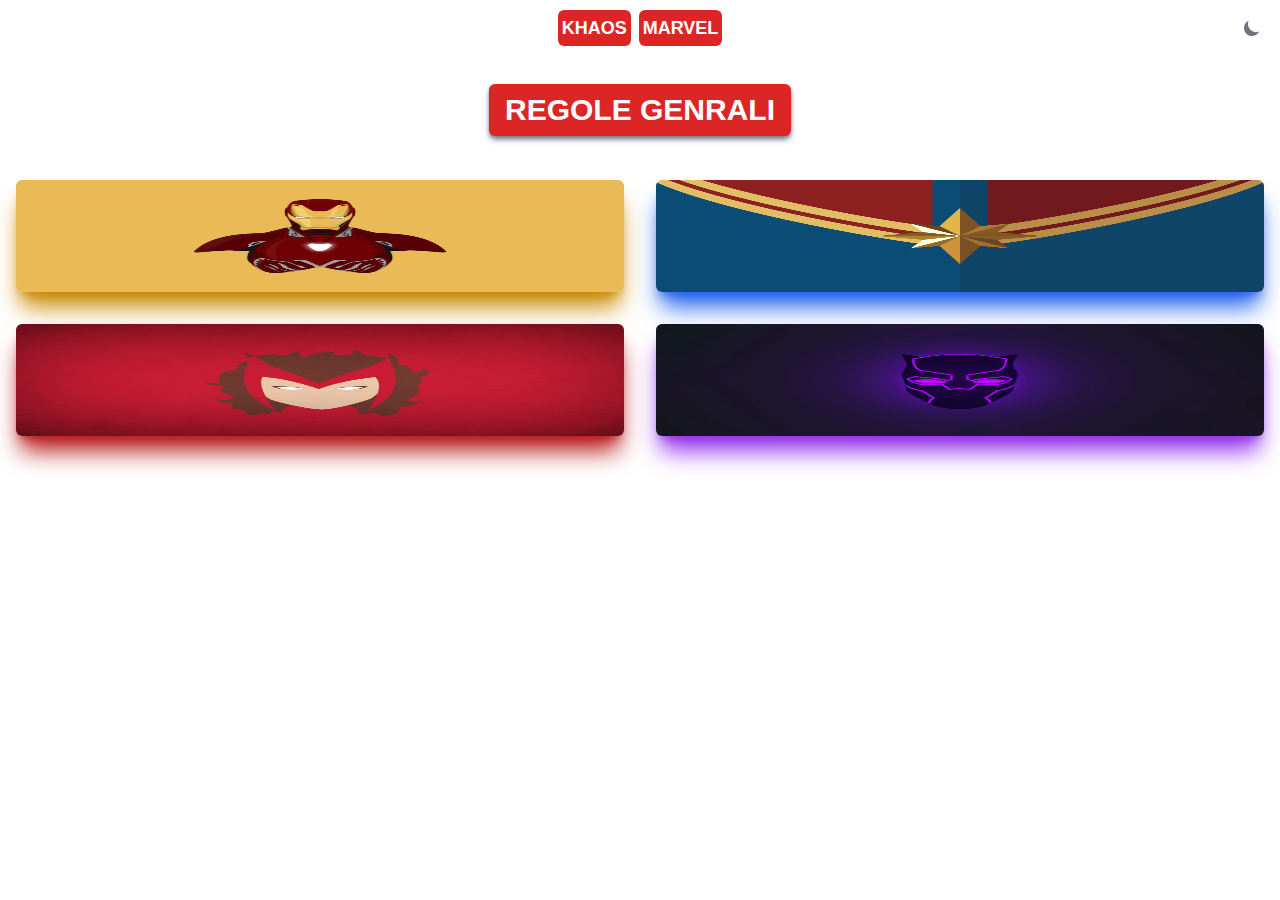
==== index.html @ 6c74f5af "grafica home" ====
<!DOCTYPE html>
<html lang="en" class="dark">
  <head>
    <meta charset="UTF-8" />
    <meta http-equiv="X-UA-Compatible" content="IE=edge" />
    <meta name="viewport" content="width=device-width, initial-scale=1.0" />
    <link rel="stylesheet" href="css/style.css" />
    <title>KHAOS</title>
    <link rel="icon" type="image/x-icon" href="/images/icon.png">
    <script>
      // https://www.freecodecamp.org/news/how-to-build-a-dark-mode-switcher-with-tailwind-css-and-flowbite
      if (
        localStorage.getItem('color-theme') === 'dark' ||
        (!('color-theme' in localStorage) &&
          window.matchMedia('(prefers-color-scheme: dark)').matches)
      ) {
        document.documentElement.classList.add('dark');
      } else {
        document.documentElement.classList.remove('dark');
      }
    </script>
    <script src="js/script.js" defer></script>
  </head>
  <body class="dark:bg-black">
    <header class="container mx-auto relative">
      <section id="header" class="flex w-full justify-center flex-wrap p-2.5">
        <div class="flex w-full justify-center align-baseline dark:bg-black gap-2">
          <h1 class="text-lg font-bold text-center p-1 rounded-md text-white dark:text-black bg-red-600">KHAOS</h1>
          <h1 class="text-lg font-bold text-center p-1 rounded-md text-white dark:text-black bg-red-600">MARVEL</h1>   
        </div>
        <button id="theme-toggle" class="absolute top-2 right-2 text-gray-500 dark:text-gray-400 hover:bg-gray-100 dark:hover:bg-gray-700 focus:outlink-none focus:ring-4 focus:ring-gray-700 dark:focus:ring-gray-200 rounded-lg p-2.5">
            <!-- Dark SVG Icon -->
            <svg
            id="theme-toggle-dark-icon"
            class="w-5 h-5 hidden"
            fill="currentColor"
            viewBox="0 0 20 20"
            xmlns="http://www.w3.org/2000/svg"
            >
            <path
            d="M17.293 13.293A8 8 0 016.707 2.707a8.001 8.001 0 1010.586 10.586z"
            ></path>
          </svg>
          
          <!-- Light SVG Icon -->
          <svg
          id="theme-toggle-light-icon"
          class="w-5 h-5 hidden"
          fill="currentColor"
          viewBox="0 0 20 20"
          xmlns="http://www.w3.org/2000/svg"
          >
          <path
            d="M10 2a1 1 0 011 1v1a1 1 0 11-2 0V3a1 1 0 011-1zm4 8a4 4 0 11-8 0 4 4 0 018 0zm-.464 4.95l.707.707a1 1 0 001.414-1.414l-.707-.707a1 1 0 00-1.414 1.414zm2.12-10.607a1 1 0 010 1.414l-.706.707a1 1 0 11-1.414-1.414l.707-.707a1 1 0 011.414 0zM17 11a1 1 0 100-2h-1a1 1 0 100 2h1zm-7 4a1 1 0 011 1v1a1 1 0 11-2 0v-1a1 1 0 011-1zM5.05 6.464A1 1 0 106.465 5.05l-.708-.707a1 1 0 00-1.414 1.414l.707.707zm1.414 8.486l-.707.707a1 1 0 01-1.414-1.414l.707-.707a1 1 0 011.414 1.414zM4 11a1 1 0 100-2H3a1 1 0 000 2h1z"
            fill-rule="evenodd"
            clip-rule="evenodd"
            ></path>
          </svg>
        </button>
      </div>
    </section>
  </header>
    <!-- Creation Section -->
    <section id="buttons">
      <div class="flex flex-row justify-center p-3 m-4 align-center flex-nowrap dark:bg-black rounded-md">
        <a href="" class="text-center p-2 px-4 font-bold text-3xl  uppercase rounded-md duration-200 hover:scale-110 bg-red-600 text-white shadow-md shadow-gray-500 dark:shadow-white">
          Regole genrali
        </a>
      </div>

      <!-- Icons Container -->
      <div class="mx-auto flex flex-row justify-center align-center flex-nowrap">
        <a 
          href="caracter/iron-man.html" 
          class="w-1/2 m-4 bg-white  dark:bg-black"
        >
          <img  src="images/icon-iron-man.jpg" alt="" class="h-28 w-full shadow-xl shadow-yellow-600 rounded-md duration-200 hover:scale-110">
        </a>
        <a
        href="/caracter/capitan-marvel.html" 
        class="w-1/2 m-4 bg-white dark:bg-black"
        >
          <img src="images/icon-capitan-marvel.jpg" alt="" class="h-28 w-full shadow-xl shadow-blue-600 rounded-md  transition-all duration-200 hover:scale-110">
        </a>
      </div>
      <div class="mx-auto flex flex-row justify-center align-center flex-nowrap">
        <a
        href="/caracter/wanda.html" 
        class="w-1/2 m-4 bg-white dark:bg-black"
        >
          <img src="images/icon-wanda.jpg" alt="" class="h-28 w-full shadow-xl shadow-red-700 rounded-md  transition-all duration-200 hover:scale-110">
      </a>
      <a
        href="/caracter/black-panter.html" 
        class="w-1/2 m-4 bg-white dark:bg-black"
      >
        <img src="images/icon-black-panter.jpg" alt="" class="h-28 w-full shadow-xl shadow-purple-600 rounded-md transition-all duration-200 hover:scale-110">
      </a>
      </div>
    </section>
  </body>
</html>
---- css/style.css ----
/*
! tailwindcss v3.0.24 | MIT License | https://tailwindcss.com
*/

/*
1. Prevent padding and border from affecting element width. (https://github.com/mozdevs/cssremedy/issues/4)
2. Allow adding a border to an element by just adding a border-width. (https://github.com/tailwindcss/tailwindcss/pull/116)
*/

*,
::before,
::after {
  box-sizing: border-box;
  /* 1 */
  border-width: 0;
  /* 2 */
  border-style: solid;
  /* 2 */
  border-color: #e5e7eb;
  /* 2 */
}

::before,
::after {
  --tw-content: '';
}

/*
1. Use a consistent sensible line-height in all browsers.
2. Prevent adjustments of font size after orientation changes in iOS.
3. Use a more readable tab size.
4. Use the user's configured `sans` font-family by default.
*/

html {
  line-height: 1.5;
  /* 1 */
  -webkit-text-size-adjust: 100%;
  /* 2 */
  -moz-tab-size: 4;
  /* 3 */
  -o-tab-size: 4;
     tab-size: 4;
  /* 3 */
  font-family: Raleway, sans-serif;
  /* 4 */
}

/*
1. Remove the margin in all browsers.
2. Inherit line-height from `html` so users can set them as a class directly on the `html` element.
*/

body {
  margin: 0;
  /* 1 */
  line-height: inherit;
  /* 2 */
}

/*
1. Add the correct height in Firefox.
2. Correct the inheritance of border color in Firefox. (https://bugzilla.mozilla.org/show_bug.cgi?id=190655)
3. Ensure horizontal rules are visible by default.
*/

hr {
  height: 0;
  /* 1 */
  color: inherit;
  /* 2 */
  border-top-width: 1px;
  /* 3 */
}

/*
Add the correct text decoration in Chrome, Edge, and Safari.
*/

abbr:where([title]) {
  -webkit-text-decoration: underline dotted;
          text-decoration: underline dotted;
}

/*
Remove the default font size and weight for headings.
*/

h1,
h2,
h3,
h4,
h5,
h6 {
  font-size: inherit;
  font-weight: inherit;
}

/*
Reset links to optimize for opt-in styling instead of opt-out.
*/

a {
  color: inherit;
  text-decoration: inherit;
}

/*
Add the correct font weight in Edge and Safari.
*/

b,
strong {
  font-weight: bolder;
}

/*
1. Use the user's configured `mono` font family by default.
2. Correct the odd `em` font sizing in all browsers.
*/

code,
kbd,
samp,
pre {
  font-family: ui-monospace, SFMono-Regular, Menlo, Monaco, Consolas, "Liberation Mono", "Courier New", monospace;
  /* 1 */
  font-size: 1em;
  /* 2 */
}

/*
Add the correct font size in all browsers.
*/

small {
  font-size: 80%;
}

/*
Prevent `sub` and `sup` elements from affecting the line height in all browsers.
*/

sub,
sup {
  font-size: 75%;
  line-height: 0;
  position: relative;
  vertical-align: baseline;
}

sub {
  bottom: -0.25em;
}

sup {
  top: -0.5em;
}

/*
1. Remove text indentation from table contents in Chrome and Safari. (https://bugs.chromium.org/p/chromium/issues/detail?id=999088, https://bugs.webkit.org/show_bug.cgi?id=201297)
2. Correct table border color inheritance in all Chrome and Safari. (https://bugs.chromium.org/p/chromium/issues/detail?id=935729, https://bugs.webkit.org/show_bug.cgi?id=195016)
3. Remove gaps between table borders by default.
*/

table {
  text-indent: 0;
  /* 1 */
  border-color: inherit;
  /* 2 */
  border-collapse: collapse;
  /* 3 */
}

/*
1. Change the font styles in all browsers.
2. Remove the margin in Firefox and Safari.
3. Remove default padding in all browsers.
*/

button,
input,
optgroup,
select,
textarea {
  font-family: inherit;
  /* 1 */
  font-size: 100%;
  /* 1 */
  line-height: inherit;
  /* 1 */
  color: inherit;
  /* 1 */
  margin: 0;
  /* 2 */
  padding: 0;
  /* 3 */
}

/*
Remove the inheritance of text transform in Edge and Firefox.
*/

button,
select {
  text-transform: none;
}

/*
1. Correct the inability to style clickable types in iOS and Safari.
2. Remove default button styles.
*/

button,
[type='button'],
[type='reset'],
[type='submit'] {
  -webkit-appearance: button;
  /* 1 */
  background-color: transparent;
  /* 2 */
  background-image: none;
  /* 2 */
}

/*
Use the modern Firefox focus style for all focusable elements.
*/

:-moz-focusring {
  outline: auto;
}

/*
Remove the additional `:invalid` styles in Firefox. (https://github.com/mozilla/gecko-dev/blob/2f9eacd9d3d995c937b4251a5557d95d494c9be1/layout/style/res/forms.css#L728-L737)
*/

:-moz-ui-invalid {
  box-shadow: none;
}

/*
Add the correct vertical alignment in Chrome and Firefox.
*/

progress {
  vertical-align: baseline;
}

/*
Correct the cursor style of increment and decrement buttons in Safari.
*/

::-webkit-inner-spin-button,
::-webkit-outer-spin-button {
  height: auto;
}

/*
1. Correct the odd appearance in Chrome and Safari.
2. Correct the outline style in Safari.
*/

[type='search'] {
  -webkit-appearance: textfield;
  /* 1 */
  outline-offset: -2px;
  /* 2 */
}

/*
Remove the inner padding in Chrome and Safari on macOS.
*/

::-webkit-search-decoration {
  -webkit-appearance: none;
}

/*
1. Correct the inability to style clickable types in iOS and Safari.
2. Change font properties to `inherit` in Safari.
*/

::-webkit-file-upload-button {
  -webkit-appearance: button;
  /* 1 */
  font: inherit;
  /* 2 */
}

/*
Add the correct display in Chrome and Safari.
*/

summary {
  display: list-item;
}

/*
Removes the default spacing and border for appropriate elements.
*/

blockquote,
dl,
dd,
h1,
h2,
h3,
h4,
h5,
h6,
hr,
figure,
p,
pre {
  margin: 0;
}

fieldset {
  margin: 0;
  padding: 0;
}

legend {
  padding: 0;
}

ol,
ul,
menu {
  list-style: none;
  margin: 0;
  padding: 0;
}

/*
Prevent resizing textareas horizontally by default.
*/

textarea {
  resize: vertical;
}

/*
1. Reset the default placeholder opacity in Firefox. (https://github.com/tailwindlabs/tailwindcss/issues/3300)
2. Set the default placeholder color to the user's configured gray 400 color.
*/

input::-moz-placeholder, textarea::-moz-placeholder {
  opacity: 1;
  /* 1 */
  color: #9ca3af;
  /* 2 */
}

input:-ms-input-placeholder, textarea:-ms-input-placeholder {
  opacity: 1;
  /* 1 */
  color: #9ca3af;
  /* 2 */
}

input::placeholder,
textarea::placeholder {
  opacity: 1;
  /* 1 */
  color: #9ca3af;
  /* 2 */
}

/*
Set the default cursor for buttons.
*/

button,
[role="button"] {
  cursor: pointer;
}

/*
Make sure disabled buttons don't get the pointer cursor.
*/

:disabled {
  cursor: default;
}

/*
1. Make replaced elements `display: block` by default. (https://github.com/mozdevs/cssremedy/issues/14)
2. Add `vertical-align: middle` to align replaced elements more sensibly by default. (https://github.com/jensimmons/cssremedy/issues/14#issuecomment-634934210)
   This can trigger a poorly considered lint error in some tools but is included by design.
*/

img,
svg,
video,
canvas,
audio,
iframe,
embed,
object {
  display: block;
  /* 1 */
  vertical-align: middle;
  /* 2 */
}

/*
Constrain images and videos to the parent width and preserve their intrinsic aspect ratio. (https://github.com/mozdevs/cssremedy/issues/14)
*/

img,
video {
  max-width: 100%;
  height: auto;
}

/*
Ensure the default browser behavior of the `hidden` attribute.
*/

[hidden] {
  display: none;
}

*, ::before, ::after {
  --tw-translate-x: 0;
  --tw-translate-y: 0;
  --tw-rotate: 0;
  --tw-skew-x: 0;
  --tw-skew-y: 0;
  --tw-scale-x: 1;
  --tw-scale-y: 1;
  --tw-pan-x:  ;
  --tw-pan-y:  ;
  --tw-pinch-zoom:  ;
  --tw-scroll-snap-strictness: proximity;
  --tw-ordinal:  ;
  --tw-slashed-zero:  ;
  --tw-numeric-figure:  ;
  --tw-numeric-spacing:  ;
  --tw-numeric-fraction:  ;
  --tw-ring-inset:  ;
  --tw-ring-offset-width: 0px;
  --tw-ring-offset-color: #fff;
  --tw-ring-color: rgb(59 130 246 / 0.5);
  --tw-ring-offset-shadow: 0 0 #0000;
  --tw-ring-shadow: 0 0 #0000;
  --tw-shadow: 0 0 #0000;
  --tw-shadow-colored: 0 0 #0000;
  --tw-blur:  ;
  --tw-brightness:  ;
  --tw-contrast:  ;
  --tw-grayscale:  ;
  --tw-hue-rotate:  ;
  --tw-invert:  ;
  --tw-saturate:  ;
  --tw-sepia:  ;
  --tw-drop-shadow:  ;
  --tw-backdrop-blur:  ;
  --tw-backdrop-brightness:  ;
  --tw-backdrop-contrast:  ;
  --tw-backdrop-grayscale:  ;
  --tw-backdrop-hue-rotate:  ;
  --tw-backdrop-invert:  ;
  --tw-backdrop-opacity:  ;
  --tw-backdrop-saturate:  ;
  --tw-backdrop-sepia:  ;
}

.container {
  width: 100%;
}

@media (min-width: 640px) {
  .container {
    max-width: 640px;
  }
}

@media (min-width: 768px) {
  .container {
    max-width: 768px;
  }
}

@media (min-width: 1024px) {
  .container {
    max-width: 1024px;
  }
}

@media (min-width: 1280px) {
  .container {
    max-width: 1280px;
  }
}

@media (min-width: 1536px) {
  .container {
    max-width: 1536px;
  }
}

.absolute {
  position: absolute;
}

.relative {
  position: relative;
}

.top-2 {
  top: 0.5rem;
}

.right-2 {
  right: 0.5rem;
}

.m-4 {
  margin: 1rem;
}

.mx-auto {
  margin-left: auto;
  margin-right: auto;
}

.flex {
  display: flex;
}

.hidden {
  display: none;
}

.h-5 {
  height: 1.25rem;
}

.h-28 {
  height: 7rem;
}

.w-full {
  width: 100%;
}

.w-5 {
  width: 1.25rem;
}

.w-1\/2 {
  width: 50%;
}

.flex-row {
  flex-direction: row;
}

.flex-wrap {
  flex-wrap: wrap;
}

.flex-nowrap {
  flex-wrap: nowrap;
}

.justify-center {
  justify-content: center;
}

.gap-2 {
  gap: 0.5rem;
}

.rounded-lg {
  border-radius: 0.5rem;
}

.rounded-full {
  border-radius: 9999px;
}

.rounded-xl {
  border-radius: 0.75rem;
}

.rounded-md {
  border-radius: 0.375rem;
}

.border-2 {
  border-width: 2px;
}

.border {
  border-width: 1px;
}

.border-0 {
  border-width: 0px;
}

.border-red-600 {
  --tw-border-opacity: 1;
  border-color: rgb(220 38 38 / var(--tw-border-opacity));
}

.bg-black {
  --tw-bg-opacity: 1;
  background-color: rgb(0 0 0 / var(--tw-bg-opacity));
}

.bg-white {
  --tw-bg-opacity: 1;
  background-color: rgb(255 255 255 / var(--tw-bg-opacity));
}

.bg-red-600 {
  --tw-bg-opacity: 1;
  background-color: rgb(220 38 38 / var(--tw-bg-opacity));
}

.bg-red-500 {
  --tw-bg-opacity: 1;
  background-color: rgb(239 68 68 / var(--tw-bg-opacity));
}

.bg-gradient-to-r {
  background-image: linear-gradient(to right, var(--tw-gradient-stops));
}

.bg-gradient-to-t {
  background-image: linear-gradient(to top, var(--tw-gradient-stops));
}

.bg-gradient-to-b {
  background-image: linear-gradient(to bottom, var(--tw-gradient-stops));
}

.from-cyan-500 {
  --tw-gradient-from: #06b6d4;
  --tw-gradient-stops: var(--tw-gradient-from), var(--tw-gradient-to, rgb(6 182 212 / 0));
}

.from-red-500 {
  --tw-gradient-from: #ef4444;
  --tw-gradient-stops: var(--tw-gradient-from), var(--tw-gradient-to, rgb(239 68 68 / 0));
}

.to-blue-500 {
  --tw-gradient-to: #3b82f6;
}

.to-yellow-500 {
  --tw-gradient-to: #eab308;
}

.to-yellow-700 {
  --tw-gradient-to: #a16207;
}

.to-yellow-600 {
  --tw-gradient-to: #ca8a04;
}

.p-2\.5 {
  padding: 0.625rem;
}

.p-2 {
  padding: 0.5rem;
}

.p-1 {
  padding: 0.25rem;
}

.p-3 {
  padding: 0.75rem;
}

.px-4 {
  padding-left: 1rem;
  padding-right: 1rem;
}

.text-center {
  text-align: center;
}

.align-baseline {
  vertical-align: baseline;
}

.text-lg {
  font-size: 1.125rem;
  line-height: 1.75rem;
}

.text-3xl {
  font-size: 1.875rem;
  line-height: 2.25rem;
}

.font-bold {
  font-weight: 700;
}

.uppercase {
  text-transform: uppercase;
}

.text-gray-500 {
  --tw-text-opacity: 1;
  color: rgb(107 114 128 / var(--tw-text-opacity));
}

.text-black {
  --tw-text-opacity: 1;
  color: rgb(0 0 0 / var(--tw-text-opacity));
}

.text-white {
  --tw-text-opacity: 1;
  color: rgb(255 255 255 / var(--tw-text-opacity));
}

.shadow-xl {
  --tw-shadow: 0 20px 25px -5px rgb(0 0 0 / 0.1), 0 8px 10px -6px rgb(0 0 0 / 0.1);
  --tw-shadow-colored: 0 20px 25px -5px var(--tw-shadow-color), 0 8px 10px -6px var(--tw-shadow-color);
  box-shadow: var(--tw-ring-offset-shadow, 0 0 #0000), var(--tw-ring-shadow, 0 0 #0000), var(--tw-shadow);
}

.shadow-md {
  --tw-shadow: 0 4px 6px -1px rgb(0 0 0 / 0.1), 0 2px 4px -2px rgb(0 0 0 / 0.1);
  --tw-shadow-colored: 0 4px 6px -1px var(--tw-shadow-color), 0 2px 4px -2px var(--tw-shadow-color);
  box-shadow: var(--tw-ring-offset-shadow, 0 0 #0000), var(--tw-ring-shadow, 0 0 #0000), var(--tw-shadow);
}

.shadow-red-500 {
  --tw-shadow-color: #ef4444;
  --tw-shadow: var(--tw-shadow-colored);
}

.shadow-red-600 {
  --tw-shadow-color: #dc2626;
  --tw-shadow: var(--tw-shadow-colored);
}

.shadow-black {
  --tw-shadow-color: #000;
  --tw-shadow: var(--tw-shadow-colored);
}

.shadow-blue-600 {
  --tw-shadow-color: #2563eb;
  --tw-shadow: var(--tw-shadow-colored);
}

.shadow-red-800 {
  --tw-shadow-color: #991b1b;
  --tw-shadow: var(--tw-shadow-colored);
}

.shadow-red-900 {
  --tw-shadow-color: #7f1d1d;
  --tw-shadow: var(--tw-shadow-colored);
}

.shadow-purple-600 {
  --tw-shadow-color: #9333ea;
  --tw-shadow: var(--tw-shadow-colored);
}

.shadow-red-700 {
  --tw-shadow-color: #b91c1c;
  --tw-shadow: var(--tw-shadow-colored);
}

.shadow-yellow-600 {
  --tw-shadow-color: #ca8a04;
  --tw-shadow: var(--tw-shadow-colored);
}

.shadow-gray-700 {
  --tw-shadow-color: #374151;
  --tw-shadow: var(--tw-shadow-colored);
}

.shadow-gray-200 {
  --tw-shadow-color: #e5e7eb;
  --tw-shadow: var(--tw-shadow-colored);
}

.shadow-gray-500 {
  --tw-shadow-color: #6b7280;
  --tw-shadow: var(--tw-shadow-colored);
}

.shadow-gray-400 {
  --tw-shadow-color: #9ca3af;
  --tw-shadow: var(--tw-shadow-colored);
}

.transition-all {
  transition-property: all;
  transition-timing-function: cubic-bezier(0.4, 0, 0.2, 1);
  transition-duration: 150ms;
}

.duration-200 {
  transition-duration: 200ms;
}

.hover\:scale-110:hover {
  --tw-scale-x: 1.1;
  --tw-scale-y: 1.1;
  transform: translate(var(--tw-translate-x), var(--tw-translate-y)) rotate(var(--tw-rotate)) skewX(var(--tw-skew-x)) skewY(var(--tw-skew-y)) scaleX(var(--tw-scale-x)) scaleY(var(--tw-scale-y));
}

.hover\:bg-gray-100:hover {
  --tw-bg-opacity: 1;
  background-color: rgb(243 244 246 / var(--tw-bg-opacity));
}

.focus\:ring-4:focus {
  --tw-ring-offset-shadow: var(--tw-ring-inset) 0 0 0 var(--tw-ring-offset-width) var(--tw-ring-offset-color);
  --tw-ring-shadow: var(--tw-ring-inset) 0 0 0 calc(4px + var(--tw-ring-offset-width)) var(--tw-ring-color);
  box-shadow: var(--tw-ring-offset-shadow), var(--tw-ring-shadow), var(--tw-shadow, 0 0 #0000);
}

.focus\:ring-gray-700:focus {
  --tw-ring-opacity: 1;
  --tw-ring-color: rgb(55 65 81 / var(--tw-ring-opacity));
}

.dark .dark\:rounded-full {
  border-radius: 9999px;
}

.dark .dark\:border {
  border-width: 1px;
}

.dark .dark\:border-2 {
  border-width: 2px;
}

.dark .dark\:border-white {
  --tw-border-opacity: 1;
  border-color: rgb(255 255 255 / var(--tw-border-opacity));
}

.dark .dark\:border-red-600 {
  --tw-border-opacity: 1;
  border-color: rgb(220 38 38 / var(--tw-border-opacity));
}

.dark .dark\:bg-black {
  --tw-bg-opacity: 1;
  background-color: rgb(0 0 0 / var(--tw-bg-opacity));
}

.dark .dark\:bg-red-600 {
  --tw-bg-opacity: 1;
  background-color: rgb(220 38 38 / var(--tw-bg-opacity));
}

.dark .dark\:bg-white {
  --tw-bg-opacity: 1;
  background-color: rgb(255 255 255 / var(--tw-bg-opacity));
}

.dark .dark\:text-white {
  --tw-text-opacity: 1;
  color: rgb(255 255 255 / var(--tw-text-opacity));
}

.dark .dark\:text-gray-400 {
  --tw-text-opacity: 1;
  color: rgb(156 163 175 / var(--tw-text-opacity));
}

.dark .dark\:text-black {
  --tw-text-opacity: 1;
  color: rgb(0 0 0 / var(--tw-text-opacity));
}

.dark .dark\:shadow {
  --tw-shadow: 0 1px 3px 0 rgb(0 0 0 / 0.1), 0 1px 2px -1px rgb(0 0 0 / 0.1);
  --tw-shadow-colored: 0 1px 3px 0 var(--tw-shadow-color), 0 1px 2px -1px var(--tw-shadow-color);
  box-shadow: var(--tw-ring-offset-shadow, 0 0 #0000), var(--tw-ring-shadow, 0 0 #0000), var(--tw-shadow);
}

.dark .dark\:shadow-white {
  --tw-shadow-color: #fff;
  --tw-shadow: var(--tw-shadow-colored);
}

.dark .dark\:hover\:bg-gray-700:hover {
  --tw-bg-opacity: 1;
  background-color: rgb(55 65 81 / var(--tw-bg-opacity));
}

.dark .dark\:focus\:ring-gray-200:focus {
  --tw-ring-opacity: 1;
  --tw-ring-color: rgb(229 231 235 / var(--tw-ring-opacity));
}
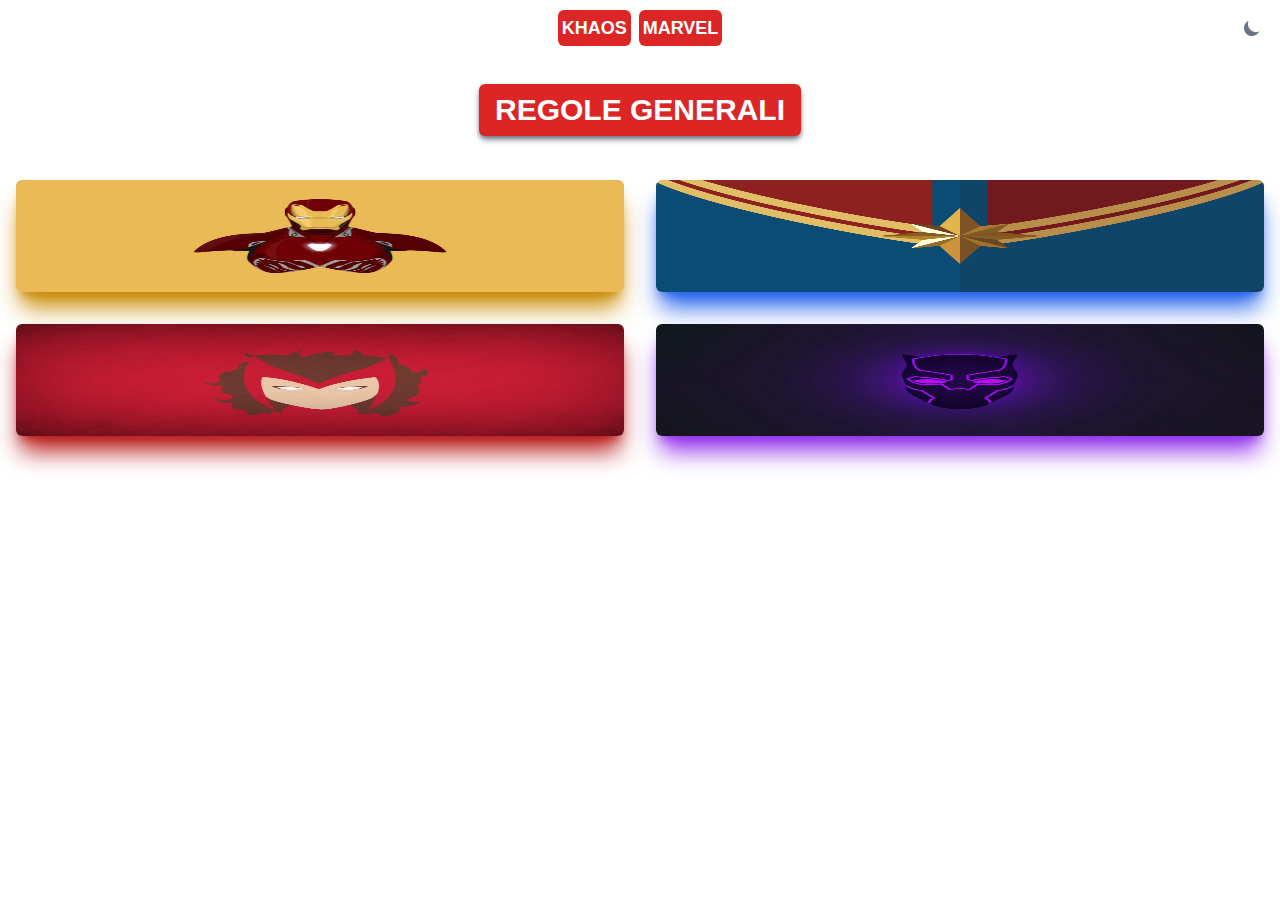
==== commit ddf71012: "correzione testo" ====
--- a/index.html
+++ b/index.html
@@ -22,6 +22,7 @@
     <script src="js/script.js" defer></script>
   </head>
   <body class="dark:bg-black">
+    
     <header class="container mx-auto relative">
       <section id="header" class="flex w-full justify-center flex-wrap p-2.5">
         <div class="flex w-full justify-center align-baseline dark:bg-black gap-2">
@@ -63,21 +64,21 @@
     <!-- Creation Section -->
     <section id="buttons">
       <div class="flex flex-row justify-center p-3 m-4 align-center flex-nowrap dark:bg-black rounded-md">
-        <a href="" class="text-center p-2 px-4 font-bold text-3xl  uppercase rounded-md duration-200 hover:scale-110 bg-red-600 text-white shadow-md shadow-gray-500 dark:shadow-white">
-          Regole genrali
+        <a href="/regole-generali.html" class="text-center p-2 px-4 font-bold text-3xl  uppercase rounded-md duration-200 hover:scale-110 bg-red-600 text-white shadow-md shadow-gray-500 dark:shadow-white">
+          Regole generali
         </a>
       </div>
 
       <!-- Icons Container -->
       <div class="mx-auto flex flex-row justify-center align-center flex-nowrap">
         <a 
-          href="caracter/iron-man.html" 
+          href="iron-man.html" 
           class="w-1/2 m-4 bg-white  dark:bg-black"
         >
           <img  src="images/icon-iron-man.jpg" alt="" class="h-28 w-full shadow-xl shadow-yellow-600 rounded-md duration-200 hover:scale-110">
         </a>
         <a
-        href="/caracter/capitan-marvel.html" 
+        href="capitan-marvel.html" 
         class="w-1/2 m-4 bg-white dark:bg-black"
         >
           <img src="images/icon-capitan-marvel.jpg" alt="" class="h-28 w-full shadow-xl shadow-blue-600 rounded-md  transition-all duration-200 hover:scale-110">
@@ -85,13 +86,13 @@
       </div>
       <div class="mx-auto flex flex-row justify-center align-center flex-nowrap">
         <a
-        href="/caracter/wanda.html" 
+        href="wanda.html" 
         class="w-1/2 m-4 bg-white dark:bg-black"
         >
           <img src="images/icon-wanda.jpg" alt="" class="h-28 w-full shadow-xl shadow-red-700 rounded-md  transition-all duration-200 hover:scale-110">
       </a>
       <a
-        href="/caracter/black-panter.html" 
+        href="black-panter.html" 
         class="w-1/2 m-4 bg-white dark:bg-black"
       >
         <img src="images/icon-black-panter.jpg" alt="" class="h-28 w-full shadow-xl shadow-purple-600 rounded-md transition-all duration-200 hover:scale-110">
--- a/css/style.css
+++ b/css/style.css
@@ -543,6 +543,10 @@
   height: 7rem;
 }
 
+.h-screen {
+  height: 100vh;
+}
+
 .w-full {
   width: 100%;
 }
@@ -555,6 +559,12 @@
   width: 50%;
 }
 
+.w-fit {
+  width: -webkit-fit-content;
+  width: -moz-fit-content;
+  width: fit-content;
+}
+
 .flex-row {
   flex-direction: row;
 }
@@ -575,42 +585,17 @@
   gap: 0.5rem;
 }
 
+.rounded-md {
+  border-radius: 0.375rem;
+}
+
 .rounded-lg {
   border-radius: 0.5rem;
 }
 
-.rounded-full {
-  border-radius: 9999px;
-}
-
-.rounded-xl {
-  border-radius: 0.75rem;
-}
-
-.rounded-md {
-  border-radius: 0.375rem;
-}
-
-.border-2 {
-  border-width: 2px;
-}
-
-.border {
-  border-width: 1px;
-}
-
-.border-0 {
-  border-width: 0px;
-}
-
-.border-red-600 {
-  --tw-border-opacity: 1;
-  border-color: rgb(220 38 38 / var(--tw-border-opacity));
-}
-
-.bg-black {
+.bg-red-600 {
   --tw-bg-opacity: 1;
-  background-color: rgb(0 0 0 / var(--tw-bg-opacity));
+  background-color: rgb(220 38 38 / var(--tw-bg-opacity));
 }
 
 .bg-white {
@@ -618,54 +603,6 @@
   background-color: rgb(255 255 255 / var(--tw-bg-opacity));
 }
 
-.bg-red-600 {
-  --tw-bg-opacity: 1;
-  background-color: rgb(220 38 38 / var(--tw-bg-opacity));
-}
-
-.bg-red-500 {
-  --tw-bg-opacity: 1;
-  background-color: rgb(239 68 68 / var(--tw-bg-opacity));
-}
-
-.bg-gradient-to-r {
-  background-image: linear-gradient(to right, var(--tw-gradient-stops));
-}
-
-.bg-gradient-to-t {
-  background-image: linear-gradient(to top, var(--tw-gradient-stops));
-}
-
-.bg-gradient-to-b {
-  background-image: linear-gradient(to bottom, var(--tw-gradient-stops));
-}
-
-.from-cyan-500 {
-  --tw-gradient-from: #06b6d4;
-  --tw-gradient-stops: var(--tw-gradient-from), var(--tw-gradient-to, rgb(6 182 212 / 0));
-}
-
-.from-red-500 {
-  --tw-gradient-from: #ef4444;
-  --tw-gradient-stops: var(--tw-gradient-from), var(--tw-gradient-to, rgb(239 68 68 / 0));
-}
-
-.to-blue-500 {
-  --tw-gradient-to: #3b82f6;
-}
-
-.to-yellow-500 {
-  --tw-gradient-to: #eab308;
-}
-
-.to-yellow-700 {
-  --tw-gradient-to: #a16207;
-}
-
-.to-yellow-600 {
-  --tw-gradient-to: #ca8a04;
-}
-
 .p-2\.5 {
   padding: 0.625rem;
 }
@@ -713,19 +650,20 @@
   text-transform: uppercase;
 }
 
+.text-white {
+  --tw-text-opacity: 1;
+  color: rgb(255 255 255 / var(--tw-text-opacity));
+}
+
 .text-gray-500 {
   --tw-text-opacity: 1;
   color: rgb(107 114 128 / var(--tw-text-opacity));
 }
 
-.text-black {
-  --tw-text-opacity: 1;
-  color: rgb(0 0 0 / var(--tw-text-opacity));
-}
-
-.text-white {
-  --tw-text-opacity: 1;
-  color: rgb(255 255 255 / var(--tw-text-opacity));
+.shadow-md {
+  --tw-shadow: 0 4px 6px -1px rgb(0 0 0 / 0.1), 0 2px 4px -2px rgb(0 0 0 / 0.1);
+  --tw-shadow-colored: 0 4px 6px -1px var(--tw-shadow-color), 0 2px 4px -2px var(--tw-shadow-color);
+  box-shadow: var(--tw-ring-offset-shadow, 0 0 #0000), var(--tw-ring-shadow, 0 0 #0000), var(--tw-shadow);
 }
 
 .shadow-xl {
@@ -734,24 +672,13 @@
   box-shadow: var(--tw-ring-offset-shadow, 0 0 #0000), var(--tw-ring-shadow, 0 0 #0000), var(--tw-shadow);
 }
 
-.shadow-md {
-  --tw-shadow: 0 4px 6px -1px rgb(0 0 0 / 0.1), 0 2px 4px -2px rgb(0 0 0 / 0.1);
-  --tw-shadow-colored: 0 4px 6px -1px var(--tw-shadow-color), 0 2px 4px -2px var(--tw-shadow-color);
-  box-shadow: var(--tw-ring-offset-shadow, 0 0 #0000), var(--tw-ring-shadow, 0 0 #0000), var(--tw-shadow);
-}
-
-.shadow-red-500 {
-  --tw-shadow-color: #ef4444;
+.shadow-gray-500 {
+  --tw-shadow-color: #6b7280;
   --tw-shadow: var(--tw-shadow-colored);
 }
 
-.shadow-red-600 {
-  --tw-shadow-color: #dc2626;
-  --tw-shadow: var(--tw-shadow-colored);
-}
-
-.shadow-black {
-  --tw-shadow-color: #000;
+.shadow-yellow-600 {
+  --tw-shadow-color: #ca8a04;
   --tw-shadow: var(--tw-shadow-colored);
 }
 
@@ -760,48 +687,13 @@
   --tw-shadow: var(--tw-shadow-colored);
 }
 
-.shadow-red-800 {
-  --tw-shadow-color: #991b1b;
-  --tw-shadow: var(--tw-shadow-colored);
-}
-
-.shadow-red-900 {
-  --tw-shadow-color: #7f1d1d;
-  --tw-shadow: var(--tw-shadow-colored);
-}
-
-.shadow-purple-600 {
-  --tw-shadow-color: #9333ea;
-  --tw-shadow: var(--tw-shadow-colored);
-}
-
 .shadow-red-700 {
   --tw-shadow-color: #b91c1c;
   --tw-shadow: var(--tw-shadow-colored);
 }
 
-.shadow-yellow-600 {
-  --tw-shadow-color: #ca8a04;
-  --tw-shadow: var(--tw-shadow-colored);
-}
-
-.shadow-gray-700 {
-  --tw-shadow-color: #374151;
-  --tw-shadow: var(--tw-shadow-colored);
-}
-
-.shadow-gray-200 {
-  --tw-shadow-color: #e5e7eb;
-  --tw-shadow: var(--tw-shadow-colored);
-}
-
-.shadow-gray-500 {
-  --tw-shadow-color: #6b7280;
-  --tw-shadow: var(--tw-shadow-colored);
-}
-
-.shadow-gray-400 {
-  --tw-shadow-color: #9ca3af;
+.shadow-purple-600 {
+  --tw-shadow-color: #9333ea;
   --tw-shadow: var(--tw-shadow-colored);
 }
 
@@ -837,46 +729,14 @@
   --tw-ring-color: rgb(55 65 81 / var(--tw-ring-opacity));
 }
 
-.dark .dark\:rounded-full {
-  border-radius: 9999px;
-}
-
-.dark .dark\:border {
-  border-width: 1px;
-}
-
-.dark .dark\:border-2 {
-  border-width: 2px;
-}
-
-.dark .dark\:border-white {
-  --tw-border-opacity: 1;
-  border-color: rgb(255 255 255 / var(--tw-border-opacity));
-}
-
-.dark .dark\:border-red-600 {
-  --tw-border-opacity: 1;
-  border-color: rgb(220 38 38 / var(--tw-border-opacity));
-}
-
 .dark .dark\:bg-black {
   --tw-bg-opacity: 1;
   background-color: rgb(0 0 0 / var(--tw-bg-opacity));
 }
 
-.dark .dark\:bg-red-600 {
-  --tw-bg-opacity: 1;
-  background-color: rgb(220 38 38 / var(--tw-bg-opacity));
-}
-
-.dark .dark\:bg-white {
-  --tw-bg-opacity: 1;
-  background-color: rgb(255 255 255 / var(--tw-bg-opacity));
-}
-
-.dark .dark\:text-white {
+.dark .dark\:text-black {
   --tw-text-opacity: 1;
-  color: rgb(255 255 255 / var(--tw-text-opacity));
+  color: rgb(0 0 0 / var(--tw-text-opacity));
 }
 
 .dark .dark\:text-gray-400 {
@@ -884,17 +744,6 @@
   color: rgb(156 163 175 / var(--tw-text-opacity));
 }
 
-.dark .dark\:text-black {
-  --tw-text-opacity: 1;
-  color: rgb(0 0 0 / var(--tw-text-opacity));
-}
-
-.dark .dark\:shadow {
-  --tw-shadow: 0 1px 3px 0 rgb(0 0 0 / 0.1), 0 1px 2px -1px rgb(0 0 0 / 0.1);
-  --tw-shadow-colored: 0 1px 3px 0 var(--tw-shadow-color), 0 1px 2px -1px var(--tw-shadow-color);
-  box-shadow: var(--tw-ring-offset-shadow, 0 0 #0000), var(--tw-ring-shadow, 0 0 #0000), var(--tw-shadow);
-}
-
 .dark .dark\:shadow-white {
   --tw-shadow-color: #fff;
   --tw-shadow: var(--tw-shadow-colored);
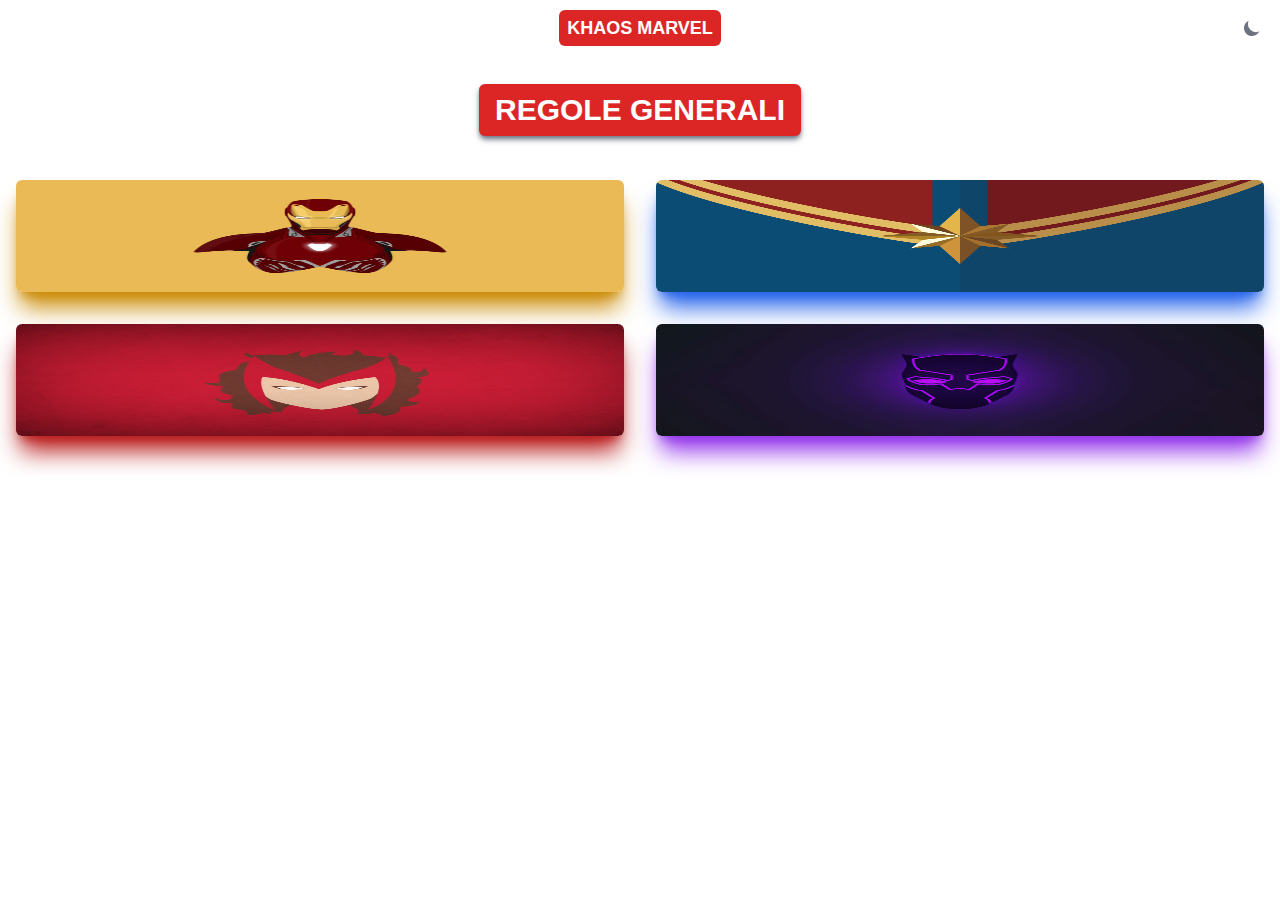
==== commit ec0ffe04: "Auto Effect" ====
--- a/index.html
+++ b/index.html
@@ -26,8 +26,7 @@
     <header class="container mx-auto relative">
       <section id="header" class="flex w-full justify-center flex-wrap p-2.5">
         <div class="flex w-full justify-center align-baseline dark:bg-black gap-2">
-          <h1 class="text-lg font-bold text-center p-1 rounded-md text-white dark:text-black bg-red-600">KHAOS</h1>
-          <h1 class="text-lg font-bold text-center p-1 rounded-md text-white dark:text-black bg-red-600">MARVEL</h1>   
+          <h1 class="text-lg font-bold text-center p-1 px-2 rounded-md text-white  bg-red-600">KHAOS MARVEL</h1>
         </div>
         <button id="theme-toggle" class="absolute top-2 right-2 text-gray-500 dark:text-gray-400 hover:bg-gray-100 dark:hover:bg-gray-700 focus:outlink-none focus:ring-4 focus:ring-gray-700 dark:focus:ring-gray-200 rounded-lg p-2.5">
             <!-- Dark SVG Icon -->
@@ -59,6 +58,7 @@
           </svg>
         </button>
       </div>
+
     </section>
   </header>
     <!-- Creation Section -->
--- a/css/style.css
+++ b/css/style.css
@@ -502,6 +502,10 @@
   }
 }
 
+.fixed {
+  position: fixed;
+}
+
 .absolute {
   position: absolute;
 }
@@ -514,8 +518,36 @@
   top: 0.5rem;
 }
 
+.left-2 {
+  left: 0.5rem;
+}
+
 .right-2 {
   right: 0.5rem;
+}
+
+.top-0 {
+  top: 0px;
+}
+
+.right-0 {
+  right: 0px;
+}
+
+.left-0 {
+  left: 0px;
+}
+
+.top-6 {
+  top: 1.5rem;
+}
+
+.right-8 {
+  right: 2rem;
+}
+
+.z-50 {
+  z-index: 50;
 }
 
 .m-4 {
@@ -527,10 +559,55 @@
   margin-right: auto;
 }
 
+.my-auto {
+  margin-top: auto;
+  margin-bottom: auto;
+}
+
+.mb-5 {
+  margin-bottom: 1.25rem;
+}
+
+.mr-2 {
+  margin-right: 0.5rem;
+}
+
+.mt-6 {
+  margin-top: 1.5rem;
+}
+
+.mb-4 {
+  margin-bottom: 1rem;
+}
+
+.mt-10 {
+  margin-top: 2.5rem;
+}
+
+.mb-10 {
+  margin-bottom: 2.5rem;
+}
+
+.mt-40 {
+  margin-top: 10rem;
+}
+
+.mt-20 {
+  margin-top: 5rem;
+}
+
 .flex {
   display: flex;
 }
 
+.inline-flex {
+  display: inline-flex;
+}
+
+.grid {
+  display: grid;
+}
+
 .hidden {
   display: none;
 }
@@ -539,12 +616,48 @@
   height: 1.25rem;
 }
 
+.h-full {
+  height: 100%;
+}
+
+.h-screen {
+  height: 100vh;
+}
+
+.h-\[400px\] {
+  height: 400px;
+}
+
 .h-28 {
   height: 7rem;
 }
 
-.h-screen {
-  height: 100vh;
+.h-10 {
+  height: 2.5rem;
+}
+
+.h-\[275px\] {
+  height: 275px;
+}
+
+.h-96 {
+  height: 24rem;
+}
+
+.max-h-\[600px\] {
+  max-height: 600px;
+}
+
+.max-h-\[4500px\] {
+  max-height: 4500px;
+}
+
+.max-h-\[450px\] {
+  max-height: 450px;
+}
+
+.max-h-\[500px\] {
+  max-height: 500px;
 }
 
 .w-full {
@@ -555,20 +668,63 @@
   width: 1.25rem;
 }
 
+.w-1\/3 {
+  width: 33.333333%;
+}
+
+.w-screen {
+  width: 100vw;
+}
+
 .w-1\/2 {
   width: 50%;
 }
 
-.w-fit {
-  width: -webkit-fit-content;
-  width: -moz-fit-content;
-  width: fit-content;
+.w-10 {
+  width: 2.5rem;
+}
+
+.max-w-md {
+  max-width: 28rem;
+}
+
+.max-w-\[800px\] {
+  max-width: 800px;
+}
+
+@-webkit-keyframes pulse {
+  50% {
+    opacity: .5;
+  }
+}
+
+@keyframes pulse {
+  50% {
+    opacity: .5;
+  }
+}
+
+.animate-pulse {
+  -webkit-animation: pulse 2s cubic-bezier(0.4, 0, 0.6, 1) infinite;
+          animation: pulse 2s cubic-bezier(0.4, 0, 0.6, 1) infinite;
+}
+
+.cursor-pointer {
+  cursor: pointer;
+}
+
+.grid-cols-4 {
+  grid-template-columns: repeat(4, minmax(0, 1fr));
 }
 
 .flex-row {
   flex-direction: row;
 }
 
+.flex-col {
+  flex-direction: column;
+}
+
 .flex-wrap {
   flex-wrap: wrap;
 }
@@ -577,6 +733,10 @@
   flex-wrap: nowrap;
 }
 
+.items-center {
+  align-items: center;
+}
+
 .justify-center {
   justify-content: center;
 }
@@ -585,12 +745,44 @@
   gap: 0.5rem;
 }
 
+.gap-5 {
+  gap: 1.25rem;
+}
+
+.space-y-6 > :not([hidden]) ~ :not([hidden]) {
+  --tw-space-y-reverse: 0;
+  margin-top: calc(1.5rem * calc(1 - var(--tw-space-y-reverse)));
+  margin-bottom: calc(1.5rem * var(--tw-space-y-reverse));
+}
+
+.space-x-2 > :not([hidden]) ~ :not([hidden]) {
+  --tw-space-x-reverse: 0;
+  margin-right: calc(0.5rem * var(--tw-space-x-reverse));
+  margin-left: calc(0.5rem * calc(1 - var(--tw-space-x-reverse)));
+}
+
+.overflow-y-auto {
+  overflow-y: auto;
+}
+
+.overflow-x-hidden {
+  overflow-x: hidden;
+}
+
 .rounded-md {
   border-radius: 0.375rem;
 }
 
 .rounded-lg {
   border-radius: 0.5rem;
+}
+
+.rounded-xl {
+  border-radius: 0.75rem;
+}
+
+.rounded-full {
+  border-radius: 9999px;
 }
 
 .bg-red-600 {
@@ -598,11 +790,135 @@
   background-color: rgb(220 38 38 / var(--tw-bg-opacity));
 }
 
+.bg-black {
+  --tw-bg-opacity: 1;
+  background-color: rgb(0 0 0 / var(--tw-bg-opacity));
+}
+
 .bg-white {
   --tw-bg-opacity: 1;
   background-color: rgb(255 255 255 / var(--tw-bg-opacity));
 }
 
+.bg-black\/70 {
+  background-color: rgb(0 0 0 / 0.7);
+}
+
+.bg-gray-500 {
+  --tw-bg-opacity: 1;
+  background-color: rgb(107 114 128 / var(--tw-bg-opacity));
+}
+
+.bg-gradient-to-r {
+  background-image: linear-gradient(to right, var(--tw-gradient-stops));
+}
+
+.bg-gradient-to-l {
+  background-image: linear-gradient(to left, var(--tw-gradient-stops));
+}
+
+.from-\[\#664EAE\] {
+  --tw-gradient-from: #664EAE;
+  --tw-gradient-stops: var(--tw-gradient-from), var(--tw-gradient-to, rgb(102 78 174 / 0));
+}
+
+.from-\[\#735ea0\] {
+  --tw-gradient-from: #735ea0;
+  --tw-gradient-stops: var(--tw-gradient-from), var(--tw-gradient-to, rgb(115 94 160 / 0));
+}
+
+.from-\[\#C4A8FF\] {
+  --tw-gradient-from: #C4A8FF;
+  --tw-gradient-stops: var(--tw-gradient-from), var(--tw-gradient-to, rgb(196 168 255 / 0));
+}
+
+.from-\[\#4b0908\] {
+  --tw-gradient-from: #4b0908;
+  --tw-gradient-stops: var(--tw-gradient-from), var(--tw-gradient-to, rgb(75 9 8 / 0));
+}
+
+.from-\[\#ae1a28\] {
+  --tw-gradient-from: #ae1a28;
+  --tw-gradient-stops: var(--tw-gradient-from), var(--tw-gradient-to, rgb(174 26 40 / 0));
+}
+
+.from-\[\] {
+  --tw-gradient-from: ;
+  --tw-gradient-stops: var(--tw-gradient-from), var(--tw-gradient-to, rgb(255 255 255 / 0));
+}
+
+.from-\[2A75B3\] {
+  --tw-gradient-from: 2A75B3;
+  --tw-gradient-stops: var(--tw-gradient-from), var(--tw-gradient-to, rgb(255 255 255 / 0));
+}
+
+.from-\[\#2A75B3\] {
+  --tw-gradient-from: #2A75B3;
+  --tw-gradient-stops: var(--tw-gradient-from), var(--tw-gradient-to, rgb(42 117 179 / 0));
+}
+
+.from-\[\#CC4224\] {
+  --tw-gradient-from: #CC4224;
+  --tw-gradient-stops: var(--tw-gradient-from), var(--tw-gradient-to, rgb(204 66 36 / 0));
+}
+
+.via-\[\#1A0554\] {
+  --tw-gradient-stops: var(--tw-gradient-from), #1A0554, var(--tw-gradient-to, rgb(26 5 84 / 0));
+}
+
+.via-\[\#664EAE\] {
+  --tw-gradient-stops: var(--tw-gradient-from), #664EAE, var(--tw-gradient-to, rgb(102 78 174 / 0));
+}
+
+.via-\[\#aa0505\] {
+  --tw-gradient-stops: var(--tw-gradient-from), #aa0505, var(--tw-gradient-to, rgb(170 5 5 / 0));
+}
+
+.via-\[\#d01111\] {
+  --tw-gradient-stops: var(--tw-gradient-from), #d01111, var(--tw-gradient-to, rgb(208 17 17 / 0));
+}
+
+.via-\[\#F3D403\] {
+  --tw-gradient-stops: var(--tw-gradient-from), #F3D403, var(--tw-gradient-to, rgb(243 212 3 / 0));
+}
+
+.to-\[\#0C0B13\] {
+  --tw-gradient-to: #0C0B13;
+}
+
+.to-\[\#1A0554\] {
+  --tw-gradient-to: #1A0554;
+}
+
+.to-\[\#fbca03\] {
+  --tw-gradient-to: #fbca03;
+}
+
+.to-\[\#a38200\] {
+  --tw-gradient-to: #a38200;
+}
+
+.to-\[\#b18d00\] {
+  --tw-gradient-to: #b18d00;
+}
+
+.to-\[\#15070e\] {
+  --tw-gradient-to: #15070e;
+}
+
+.to-\[\#2A75B3\] {
+  --tw-gradient-to: #2A75B3;
+}
+
+.fill-black {
+  fill: #000;
+}
+
+.object-cover {
+  -o-object-fit: cover;
+     object-fit: cover;
+}
+
 .p-2\.5 {
   padding: 0.625rem;
 }
@@ -615,8 +931,39 @@
   padding: 0.25rem;
 }
 
+.p-4 {
+  padding: 1rem;
+}
+
+.p-6 {
+  padding: 1.5rem;
+}
+
 .p-3 {
   padding: 0.75rem;
+}
+
+.p-0 {
+  padding: 0px;
+}
+
+.p-20 {
+  padding: 5rem;
+}
+
+.px-5 {
+  padding-left: 1.25rem;
+  padding-right: 1.25rem;
+}
+
+.py-2\.5 {
+  padding-top: 0.625rem;
+  padding-bottom: 0.625rem;
+}
+
+.py-2 {
+  padding-top: 0.5rem;
+  padding-bottom: 0.5rem;
 }
 
 .px-4 {
@@ -624,6 +971,11 @@
   padding-right: 1rem;
 }
 
+.px-2 {
+  padding-left: 0.5rem;
+  padding-right: 0.5rem;
+}
+
 .text-center {
   text-align: center;
 }
@@ -637,13 +989,37 @@
   line-height: 1.75rem;
 }
 
+.text-2xl {
+  font-size: 1.5rem;
+  line-height: 2rem;
+}
+
+.text-sm {
+  font-size: 0.875rem;
+  line-height: 1.25rem;
+}
+
+.text-5xl {
+  font-size: 3rem;
+  line-height: 1;
+}
+
 .text-3xl {
   font-size: 1.875rem;
   line-height: 2.25rem;
 }
 
+.text-xl {
+  font-size: 1.25rem;
+  line-height: 1.75rem;
+}
+
 .font-bold {
   font-weight: 700;
+}
+
+.font-medium {
+  font-weight: 500;
 }
 
 .uppercase {
@@ -658,6 +1034,26 @@
 .text-gray-500 {
   --tw-text-opacity: 1;
   color: rgb(107 114 128 / var(--tw-text-opacity));
+}
+
+.text-gray-400 {
+  --tw-text-opacity: 1;
+  color: rgb(156 163 175 / var(--tw-text-opacity));
+}
+
+.underline {
+  -webkit-text-decoration-line: underline;
+          text-decoration-line: underline;
+}
+
+.underline-offset-1 {
+  text-underline-offset: 1px;
+}
+
+.shadow-xl {
+  --tw-shadow: 0 20px 25px -5px rgb(0 0 0 / 0.1), 0 8px 10px -6px rgb(0 0 0 / 0.1);
+  --tw-shadow-colored: 0 20px 25px -5px var(--tw-shadow-color), 0 8px 10px -6px var(--tw-shadow-color);
+  box-shadow: var(--tw-ring-offset-shadow, 0 0 #0000), var(--tw-ring-shadow, 0 0 #0000), var(--tw-shadow);
 }
 
 .shadow-md {
@@ -666,9 +1062,9 @@
   box-shadow: var(--tw-ring-offset-shadow, 0 0 #0000), var(--tw-ring-shadow, 0 0 #0000), var(--tw-shadow);
 }
 
-.shadow-xl {
-  --tw-shadow: 0 20px 25px -5px rgb(0 0 0 / 0.1), 0 8px 10px -6px rgb(0 0 0 / 0.1);
-  --tw-shadow-colored: 0 20px 25px -5px var(--tw-shadow-color), 0 8px 10px -6px var(--tw-shadow-color);
+.shadow-lg {
+  --tw-shadow: 0 10px 15px -3px rgb(0 0 0 / 0.1), 0 4px 6px -4px rgb(0 0 0 / 0.1);
+  --tw-shadow-colored: 0 10px 15px -3px var(--tw-shadow-color), 0 4px 6px -4px var(--tw-shadow-color);
   box-shadow: var(--tw-ring-offset-shadow, 0 0 #0000), var(--tw-ring-shadow, 0 0 #0000), var(--tw-shadow);
 }
 
@@ -694,6 +1090,11 @@
 
 .shadow-purple-600 {
   --tw-shadow-color: #9333ea;
+  --tw-shadow: var(--tw-shadow-colored);
+}
+
+.shadow-gray-400 {
+  --tw-shadow-color: #9ca3af;
   --tw-shadow: var(--tw-shadow-colored);
 }
 
@@ -703,8 +1104,61 @@
   transition-duration: 150ms;
 }
 
+.duration-1000 {
+  transition-duration: 1000ms;
+}
+
 .duration-200 {
   transition-duration: 200ms;
+}
+
+.zoomContainer {
+  transition: "transform 0.25s ease";
+  cursor: "zoom-in";
+}
+
+.zoomIronMan {
+  --tw-scale-x: 2.5;
+  --tw-scale-y: 2.5;
+  transform: translate(var(--tw-translate-x), var(--tw-translate-y)) rotate(var(--tw-rotate)) skewX(var(--tw-skew-x)) skewY(var(--tw-skew-y)) scaleX(var(--tw-scale-x)) scaleY(var(--tw-scale-y));
+}
+
+.zoomWanda {
+  --tw-translate-y: -15rem;
+  --tw-translate-x: 15rem;
+  transform: translate(var(--tw-translate-x), var(--tw-translate-y)) rotate(var(--tw-rotate)) skewX(var(--tw-skew-x)) skewY(var(--tw-skew-y)) scaleX(var(--tw-scale-x)) scaleY(var(--tw-scale-y));
+}
+
+.zoomCapitanMarvel {
+  --tw-translate-y: -24rem;
+  transform: translate(var(--tw-translate-x), var(--tw-translate-y)) rotate(var(--tw-rotate)) skewX(var(--tw-skew-x)) skewY(var(--tw-skew-y)) scaleX(var(--tw-scale-x)) scaleY(var(--tw-scale-y));
+}
+
+.zoomBlackPanter {
+  --tw-translate-y: 2.5rem;
+  --tw-scale-x: 2.5;
+  --tw-scale-y: 2.5;
+  transform: translate(var(--tw-translate-x), var(--tw-translate-y)) rotate(var(--tw-rotate)) skewX(var(--tw-skew-x)) skewY(var(--tw-skew-y)) scaleX(var(--tw-scale-x)) scaleY(var(--tw-scale-y));
+}
+
+/* -----
+SVG Icons - svgicons.sparkk.fr
+----- */
+
+.svg-icon {
+  width: 1.25em;
+  height: 1.25em;
+}
+
+/* .svg-icon path,
+.svg-icon polygon,
+.svg-icon rect {
+  fill: #4691f6;
+} */
+
+.svg-icon circle {
+  stroke: #4691f6;
+  stroke-width: 1;
 }
 
 .hover\:scale-110:hover {
@@ -718,6 +1172,16 @@
   background-color: rgb(243 244 246 / var(--tw-bg-opacity));
 }
 
+.hover\:bg-red-800:hover {
+  --tw-bg-opacity: 1;
+  background-color: rgb(153 27 27 / var(--tw-bg-opacity));
+}
+
+.focus\:outline-none:focus {
+  outline: 2px solid transparent;
+  outline-offset: 2px;
+}
+
 .focus\:ring-4:focus {
   --tw-ring-offset-shadow: var(--tw-ring-inset) 0 0 0 var(--tw-ring-offset-width) var(--tw-ring-offset-color);
   --tw-ring-shadow: var(--tw-ring-inset) 0 0 0 calc(4px + var(--tw-ring-offset-width)) var(--tw-ring-color);
@@ -729,11 +1193,20 @@
   --tw-ring-color: rgb(55 65 81 / var(--tw-ring-opacity));
 }
 
+.focus\:ring-red-300:focus {
+  --tw-ring-opacity: 1;
+  --tw-ring-color: rgb(252 165 165 / var(--tw-ring-opacity));
+}
+
 .dark .dark\:bg-black {
   --tw-bg-opacity: 1;
   background-color: rgb(0 0 0 / var(--tw-bg-opacity));
 }
 
+.dark .dark\:fill-white {
+  fill: #fff;
+}
+
 .dark .dark\:text-black {
   --tw-text-opacity: 1;
   color: rgb(0 0 0 / var(--tw-text-opacity));
@@ -758,3 +1231,21 @@
   --tw-ring-opacity: 1;
   --tw-ring-color: rgb(229 231 235 / var(--tw-ring-opacity));
 }
+
+.dark .dark\:focus\:ring-red-800:focus {
+  --tw-ring-opacity: 1;
+  --tw-ring-color: rgb(153 27 27 / var(--tw-ring-opacity));
+}
+
+@media (min-width: 768px) {
+  .md\:inset-0 {
+    top: 0px;
+    right: 0px;
+    bottom: 0px;
+    left: 0px;
+  }
+
+  .md\:h-full {
+    height: 100%;
+  }
+}